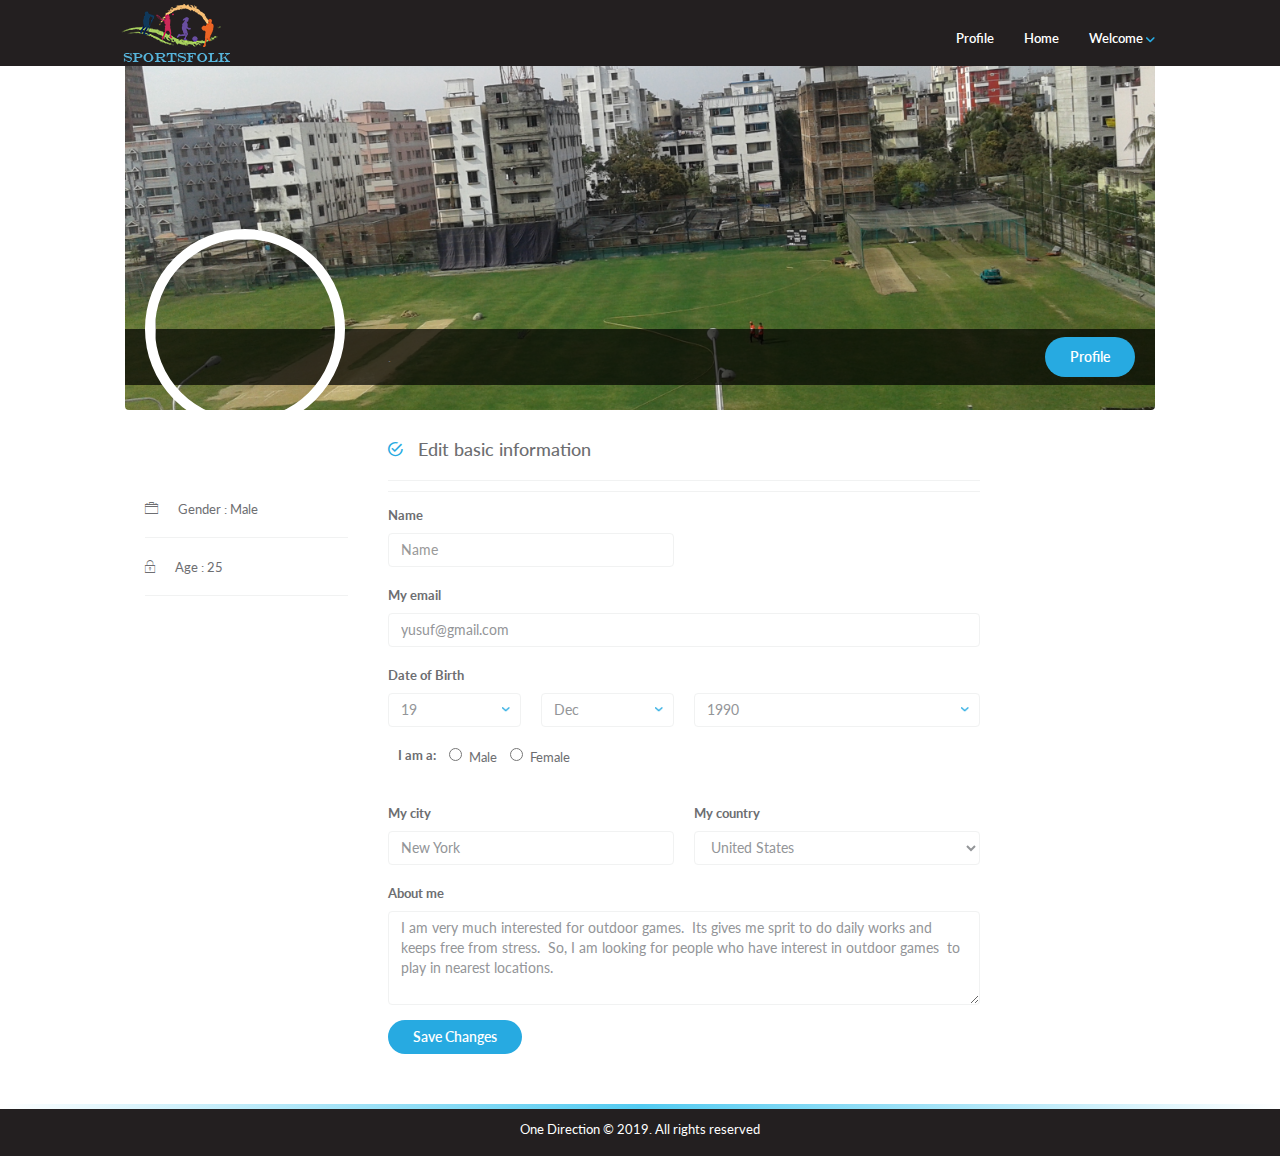
==== edit-profile-info.html @ 887b4487 "First commit" ====
<!DOCTYPE html>
<html lang="en">
	<head>
		<meta http-equiv="content-type" content="text/html; charset=utf-8" />
		<meta name="viewport" content="width=device-width, initial-scale=1">
		<meta name="description" content="This is social network html5 template available in themeforest......" />
		<meta name="keywords" content="Social Network, Social Media, Make Friends, Newsfeed, Profile Page" />
		<meta name="robots" content="index, follow" />
		<title>Edit Profile | Edit Profile Page</title>

    <!-- Stylesheets
    ================================================= -->
		<link rel="stylesheet" href="css/bootstrap.min.css" />
		<link rel="stylesheet" href="css/style.css" />
		<link rel="stylesheet" href="css/ionicons.min.css" />
    <link rel="stylesheet" href="css/font-awesome.min.css" />

    <!--Google Font-->
    <link href="https://fonts.googleapis.com/css?family=Lato:300,400,400i,700,700i" rel="stylesheet">

    <!--Favicon-->
    <link rel="shortcut icon" type="image/png" href="images/fav.png"/>
	</head>
  <body>

    <!-- Header
    ================================================= -->
		<header id="header">
      <nav class="navbar navbar-default navbar-fixed-top menu">
        <div class="container">

          <!-- Brand and toggle get grouped for better mobile display -->
          <div class="navbar-header">
             <a class="navbar-brand" href="main.php"><img src="images/logo.png" alt="logo" /></a>
          </div>

          <!-- Collect the nav links, forms, and other content for toggling -->
          <div class="collapse navbar-collapse" id="bs-example-navbar-collapse-1">
            <ul class="nav navbar-nav navbar-right main-menu">

              <li class="dropdown">
                <a href="profile.html"/>Profile</span></a>
              </li>

            <li class="dropdown">
                 <a href="main.php"/>Home</span></a>
              </li>

              <li class="dropdown">
                <a href="#" class="dropdown-toggle pages" data-toggle="dropdown" role="button" aria-haspopup="true" aria-expanded="false">Welcome <span class="pf_name"></span><span><img src="images/down-arrow.png" alt="" /></span></a>
                <ul class="dropdown-menu page-list">
                  <li><a href="javascript:void(0)" id="logout">Log Out</a></li>

                </ul>
              </li>

            </ul>

          </div><!-- /.navbar-collapse -->
        </div><!-- /.container -->
      </nav>
    </header>
    <!--Header End-->

    <div class="container">

      <!-- Timeline
      ================================================= -->
      <div class="timeline">
        <div class="timeline-cover">

          <!--Timeline Menu for Large Screens-->
          <div class="timeline-nav-bar hidden-sm hidden-xs">
            <div class="row">
              <div class="col-md-3">
                <div class="profile-info">
                  <img src="images/profile_img/pfpic.jpg" alt="" class="img-responsive profile-photo pf_photo" />
                  <h3><span class="pf_name"></span></h3>

                </div>
              </div>
            <div class="col-md-9">
                <ul class="list-inline profile-menu">
                  <li>.</li>

                </ul>
                <ul class="follow-me list-inline">
                <li> <a href="profile.html"><button class="btn-primary">Profile</button></a></li>
                  <!-- <li><button class="btn-primary">Add Friend</button></li> -->
                </ul>
              </div>
            </div>
          </div><!--Timeline Menu for Large Screens End-->

          <!--Timeline Menu for Small Screens-->
          <div class="navbar-mobile hidden-lg hidden-md">
            <div class="profile-info">
              <img src="images/profile_img/pfpic.jpg" alt="" class="img-responsive profile-photo pf_photo" />
              <h4><span class="pf_name"></span></h4>

            </div>
            <div class="mobile-menu">

              <!-- <button class="btn-primary">Add Friend</button> -->
            </div>
          </div><!--Timeline Menu for Small Screens End-->

        </div>
        <div id="page-contents">
          <div class="row">
            <div class="col-md-3">

              <!--Edit Profile Menu-->
              <ul class="edit-menu">
              	<li><i class="icon ion-ios-briefcase-outline"></i><a href="edit-profile-work-edu.html">Gender : <span class="gender"> Male </span></a></li>
              	<li><i class="icon ion-ios-locked-outline"></i><a href="edit-profile-interests.html">Age : <span class="age">25 </span></a></li>
                </ul>
            </div>
            <div class="col-md-7">

              <!-- Basic Information
              ================================================= -->
              <div class="edit-profile-container">
                <div class="block-title">
                  <h4 class="grey"><i class="icon ion-android-checkmark-circle"></i>Edit basic information</h4>
                  <div class="line"></div>

                  <div class="line"></div>
                </div>
                <div class="edit-block">
                  <form name="basic-info" id="basic-info" class="form-inline">
                    <div class="row">
                      <div class="form-group col-xs-6">
                        <label for="firstname">Name</label>
                        <input id="firstname" class="form-control input-group-lg" type="text" name="firstname" title="Enter first name" placeholder="Name" value="" />
                      </div>
                      <!-- <div class="form-group col-xs-6">
                        <label for="lastname" class="">Last name</label>
                        <input id="lastname" class="form-control input-group-lg" type="text" name="lastname" title="Enter last name" placeholder="Last name" value="YUSUF" />
                      </div> -->
                    </div>
                    <div class="row">
                      <div class="form-group col-xs-12">
                        <label for="email">My email</label>
                        <input id="email" class="form-control input-group-lg" type="text" name="Email" title="Enter Email" placeholder="My Email" value="yusuf@gmail.com" />
                      </div>
                    </div>
                    <div class="row">
                      <p class="custom-label"><strong>Date of Birth</strong></p>
                      <div class="form-group col-sm-3 col-xs-6">
                        <label for="month" class="sr-only"></label>
                        <select class="form-control" id="day">
                          <option value="Day">Day</option>
                          <option>1</option>
                          <option>2</option>
                          <option>3</option>
                          <option>4</option>
                          <option>5</option>
                          <option>6</option>
                          <option>7</option>
                          <option>8</option>
                          <option>9</option>
                          <option>10</option>
                          <option>11</option>
                          <option>12</option>
                          <option>13</option>
                          <option>14</option>
                          <option>15</option>
                          <option>16</option>
                          <option>17</option>
                          <option>18</option>
                          <option selected>19</option>
                          <option>20</option>
                          <option>21</option>
                          <option>22</option>
                          <option>23</option>
                          <option>24</option>
                          <option>25</option>
                          <option>26</option>
                          <option>27</option>
                          <option>28</option>
                          <option>29</option>
                          <option>30</option>
                          <option>31</option>
                        </select>
                      </div>
                      <div class="form-group col-sm-3 col-xs-6">
                        <label for="month" class="sr-only"></label>
                        <select class="form-control" id="month">
                          <option value="month">Month</option>
                          <option>Jan</option>
                          <option>Feb</option>
                          <option>Mar</option>
                          <option>Apr</option>
                          <option>May</option>
                          <option>Jun</option>
                          <option>Jul</option>
                          <option>Aug</option>
                          <option>Sep</option>
                          <option>Oct</option>
                          <option>Nov</option>
                          <option selected>Dec</option>
                        </select>
                      </div>
                      <div class="form-group col-sm-6 col-xs-12">
                        <label for="year" class="sr-only"></label>
                        <select class="form-control" id="year">
                          <option value="year">Year</option>
                          <option selected>1990</option>
                          <option>2001</option>
                          <option>2002</option>
                          <option>2004</option>
                          <option>2005</option>
                          <option>2006</option>
                          <option>2007</option>
                          <option>2008</option>
                          <option>2009</option>
                          <option>2010</option>
                          <option>2011</option>
                          <option>2012</option>
                        </select>
                      </div>
                    </div>
                      <span class="custom-label"><strong>I am a: </strong></span>
                      <label class="radio-inline">
                        <input type="radio" class="gen_male" name="optradio" value="Male" >Male
                      </label>
                      <label class="radio-inline">
                        <input type="radio" class="gen_female" name="optradio" value="Female">Female
                      </label>
                    </div>
                    <div class="row">
                      <div class="form-group col-xs-6">
                        <label for="city"> My city</label>
                        <input id="city" class="form-control input-group-lg" type="text" name="city" title="Enter city" placeholder="Your city" value="New York"/>
                      </div>
                      <div class="form-group col-xs-6">
                        <label for="country">My country</label>
                        <select class="form-control" id="country">
                          <option value="country">Country</option>
                          <option value="AFG">Afghanistan</option>
                          <option value="ALA">Ƭand Islands</option>
                          <option value="ALB">Albania</option>
                          <option value="DZA">Algeria</option>
                          <option value="ASM">American Samoa</option>
                          <option value="AND">Andorra</option>
                          <option value="AGO">Angola</option>
                          <option value="AIA">Anguilla</option>
                          <option value="ATA">Antarctica</option>
                          <option value="ATG">Antigua and Barbuda</option>
                          <option value="ARG">Argentina</option>
                          <option value="ARM">Armenia</option>
                          <option value="ABW">Aruba</option>
                          <option value="AUS">Australia</option>
                          <option value="AUT">Austria</option>
                          <option value="AZE">Azerbaijan</option>
                          <option value="BHS">Bahamas</option>
                          <option value="BHR">Bahrain</option>
                          <option value="BGD">Bangladesh</option>
                          <option value="BRB">Barbados</option>
                          <option value="BLR">Belarus</option>
                          <option value="BEL">Belgium</option>
                          <option value="BLZ">Belize</option>
                          <option value="BEN">Benin</option>
                          <option value="BMU">Bermuda</option>
                          <option value="BTN">Bhutan</option>
                          <option value="BOL">Bolivia, Plurinational State of</option>
                          <option value="BES">Bonaire, Sint Eustatius and Saba</option>
                          <option value="BIH">Bosnia and Herzegovina</option>
                          <option value="BWA">Botswana</option>
                          <option value="BVT">Bouvet Island</option>
                          <option value="BRA">Brazil</option>
                          <option value="IOT">British Indian Ocean Territory</option>
                          <option value="BRN">Brunei Darussalam</option>
                          <option value="BGR">Bulgaria</option>
                          <option value="BFA">Burkina Faso</option>
                          <option value="BDI">Burundi</option>
                          <option value="KHM">Cambodia</option>
                          <option value="CMR">Cameroon</option>
                          <option value="CAN">Canada</option>
                          <option value="CPV">Cape Verde</option>
                          <option value="CYM">Cayman Islands</option>
                          <option value="CAF">Central African Republic</option>
                          <option value="TCD">Chad</option>
                          <option value="CHL">Chile</option>
                          <option value="CHN">China</option>
                          <option value="CXR">Christmas Island</option>
                          <option value="CCK">Cocos (Keeling) Islands</option>
                          <option value="COL">Colombia</option>
                          <option value="COM">Comoros</option>
                          <option value="COG">Congo</option>
                          <option value="COD">Congo, the Democratic Republic of the</option>
                          <option value="COK">Cook Islands</option>
                          <option value="CRI">Costa Rica</option>
                          <option value="CIV">C𴥠d'Ivoire</option>
                          <option value="HRV">Croatia</option>
                          <option value="CUB">Cuba</option>
                          <option value="CUW">Cura袯</option>
                          <option value="CYP">Cyprus</option>
                          <option value="CZE">Czech Republic</option>
                          <option value="DNK">Denmark</option>
                          <option value="DJI">Djibouti</option>
                          <option value="DMA">Dominica</option>
                          <option value="DOM">Dominican Republic</option>
                          <option value="ECU">Ecuador</option>
                          <option value="EGY">Egypt</option>
                          <option value="SLV">El Salvador</option>
                          <option value="GNQ">Equatorial Guinea</option>
                          <option value="ERI">Eritrea</option>
                          <option value="EST">Estonia</option>
                          <option value="ETH">Ethiopia</option>
                          <option value="FLK">Falkland Islands (Malvinas)</option>
                          <option value="FRO">Faroe Islands</option>
                          <option value="FJI">Fiji</option>
                          <option value="FIN">Finland</option>
                          <option value="FRA">France</option>
                          <option value="GUF">French Guiana</option>
                          <option value="PYF">French Polynesia</option>
                          <option value="ATF">French Southern Territories</option>
                          <option value="GAB">Gabon</option>
                          <option value="GMB">Gambia</option>
                          <option value="GEO">Georgia</option>
                          <option value="Germany">Germany</option>
                          <option value="GHA">Ghana</option>
                          <option value="GIB">Gibraltar</option>
                          <option value="GRC">Greece</option>
                          <option value="GRL">Greenland</option>
                          <option value="GRD">Grenada</option>
                          <option value="GLP">Guadeloupe</option>
                          <option value="GUM">Guam</option>
                          <option value="GTM">Guatemala</option>
                          <option value="GGY">Guernsey</option>
                          <option value="GIN">Guinea</option>
                          <option value="GNB">Guinea-Bissau</option>
                          <option value="GUY">Guyana</option>
                          <option value="HTI">Haiti</option>
                          <option value="HMD">Heard Island and McDonald Islands</option>
                          <option value="VAT">Holy See (Vatican City State)</option>
                          <option value="HND">Honduras</option>
                          <option value="HKG">Hong Kong</option>
                          <option value="HUN">Hungary</option>
                          <option value="ISL">Iceland</option>
                          <option value="IND">India</option>
                          <option value="IDN">Indonesia</option>
                          <option value="IRN">Iran, Islamic Republic of</option>
                          <option value="IRQ">Iraq</option>
                          <option value="IRL">Ireland</option>
                          <option value="IMN">Isle of Man</option>
                          <option value="ISR">Israel</option>
                          <option value="ITA">Italy</option>
                          <option value="JAM">Jamaica</option>
                          <option value="JPN">Japan</option>
                          <option value="JEY">Jersey</option>
                          <option value="JOR">Jordan</option>
                          <option value="KAZ">Kazakhstan</option>
                          <option value="KEN">Kenya</option>
                          <option value="KIR">Kiribati</option>
                          <option value="PRK">Korea, Democratic People's Republic of</option>
                          <option value="KOR">Korea, Republic of</option>
                          <option value="KWT">Kuwait</option>
                          <option value="KGZ">Kyrgyzstan</option>
                          <option value="LAO">Lao People's Democratic Republic</option>
                          <option value="LVA">Latvia</option>
                          <option value="LBN">Lebanon</option>
                          <option value="LSO">Lesotho</option>
                          <option value="LBR">Liberia</option>
                          <option value="LBY">Libya</option>
                          <option value="LIE">Liechtenstein</option>
                          <option value="LTU">Lithuania</option>
                          <option value="LUX">Luxembourg</option>
                          <option value="MAC">Macao</option>
                          <option value="MKD">Macedonia, the former Yugoslav Republic of</option>
                          <option value="MDG">Madagascar</option>
                          <option value="MWI">Malawi</option>
                          <option value="MYS">Malaysia</option>
                          <option value="MDV">Maldives</option>
                          <option value="MLI">Mali</option>
                          <option value="MLT">Malta</option>
                          <option value="MHL">Marshall Islands</option>
                          <option value="MTQ">Martinique</option>
                          <option value="MRT">Mauritania</option>
                          <option value="MUS">Mauritius</option>
                          <option value="MYT">Mayotte</option>
                          <option value="MEX">Mexico</option>
                          <option value="FSM">Micronesia, Federated States of</option>
                          <option value="MDA">Moldova, Republic of</option>
                          <option value="MCO">Monaco</option>
                          <option value="MNG">Mongolia</option>
                          <option value="MNE">Montenegro</option>
                          <option value="MSR">Montserrat</option>
                          <option value="MAR">Morocco</option>
                          <option value="MOZ">Mozambique</option>
                          <option value="MMR">Myanmar</option>
                          <option value="NAM">Namibia</option>
                          <option value="NRU">Nauru</option>
                          <option value="NPL">Nepal</option>
                          <option value="NLD">Netherlands</option>
                          <option value="NCL">New Caledonia</option>
                          <option value="NZL">New Zealand</option>
                          <option value="NIC">Nicaragua</option>
                          <option value="NER">Niger</option>
                          <option value="NGA">Nigeria</option>
                          <option value="NIU">Niue</option>
                          <option value="NFK">Norfolk Island</option>
                          <option value="MNP">Northern Mariana Islands</option>
                          <option value="NOR">Norway</option>
                          <option value="OMN">Oman</option>
                          <option value="PAK">Pakistan</option>
                          <option value="PLW">Palau</option>
                          <option value="PSE">Palestinian Territory, Occupied</option>
                          <option value="PAN">Panama</option>
                          <option value="PNG">Papua New Guinea</option>
                          <option value="PRY">Paraguay</option>
                          <option value="PER">Peru</option>
                          <option value="PHL">Philippines</option>
                          <option value="PCN">Pitcairn</option>
                          <option value="POL">Poland</option>
                          <option value="PRT">Portugal</option>
                          <option value="PRI">Puerto Rico</option>
                          <option value="QAT">Qatar</option>
                          <option value="REU">R궮ion</option>
                          <option value="ROU">Romania</option>
                          <option value="RUS">Russian Federation</option>
                          <option value="RWA">Rwanda</option>
                          <option value="BLM">Saint Barthꭥmy</option>
                          <option value="SHN">Saint Helena, Ascension and Tristan da Cunha</option>
                          <option value="KNA">Saint Kitts and Nevis</option>
                          <option value="LCA">Saint Lucia</option>
                          <option value="MAF">Saint Martin (French part)</option>
                          <option value="SPM">Saint Pierre and Miquelon</option>
                          <option value="VCT">Saint Vincent and the Grenadines</option>
                          <option value="WSM">Samoa</option>
                          <option value="SMR">San Marino</option>
                          <option value="STP">Sao Tome and Principe</option>
                          <option value="SAU">Saudi Arabia</option>
                          <option value="SEN">Senegal</option>
                          <option value="SRB">Serbia</option>
                          <option value="SYC">Seychelles</option>
                          <option value="SLE">Sierra Leone</option>
                          <option value="SGP">Singapore</option>
                          <option value="SXM">Sint Maarten (Dutch part)</option>
                          <option value="SVK">Slovakia</option>
                          <option value="SVN">Slovenia</option>
                          <option value="SLB">Solomon Islands</option>
                          <option value="SOM">Somalia</option>
                          <option value="ZAF">South Africa</option>
                          <option value="SGS">South Georgia and the South Sandwich Islands</option>
                          <option value="SSD">South Sudan</option>
                          <option value="ESP">Spain</option>
                          <option value="LKA">Sri Lanka</option>
                          <option value="SDN">Sudan</option>
                          <option value="SUR">Suriname</option>
                          <option value="SJM">Svalbard and Jan Mayen</option>
                          <option value="SWZ">Swaziland</option>
                          <option value="SWE">Sweden</option>
                          <option value="CHE">Switzerland</option>
                          <option value="SYR">Syrian Arab Republic</option>
                          <option value="TWN">Taiwan, Province of China</option>
                          <option value="TJK">Tajikistan</option>
                          <option value="TZA">Tanzania, United Republic of</option>
                          <option value="THA">Thailand</option>
                          <option value="TLS">Timor-Leste</option>
                          <option value="TGO">Togo</option>
                          <option value="TKL">Tokelau</option>
                          <option value="TON">Tonga</option>
                          <option value="TTO">Trinidad and Tobago</option>
                          <option value="TUN">Tunisia</option>
                          <option value="TUR">Turkey</option>
                          <option value="TKM">Turkmenistan</option>
                          <option value="TCA">Turks and Caicos Islands</option>
                          <option value="TUV">Tuvalu</option>
                          <option value="UGA">Uganda</option>
                          <option value="UKR">Ukraine</option>
                          <option value="ARE">United Arab Emirates</option>
                          <option value="GBR">United Kingdom</option>
                          <option value="USA" selected>United States</option>
                          <option value="UMI">United States Minor Outlying Islands</option>
                          <option value="URY">Uruguay</option>
                          <option value="UZB">Uzbekistan</option>
                          <option value="VUT">Vanuatu</option>
                          <option value="VEN">Venezuela, Bolivarian Republic of</option>
                          <option value="VNM">Viet Nam</option>
                          <option value="VGB">Virgin Islands, British</option>
                          <option value="VIR">Virgin Islands, U.S.</option>
                          <option value="WLF">Wallis and Futuna</option>
                          <option value="ESH">Western Sahara</option>
                          <option value="YEM">Yemen</option>
                          <option value="ZMB">Zambia</option>
                          <option value="ZWE">Zimbabwe</option>
                        </select>
                      </div>
                    </div>
                    <div class="row">
                      <div class="form-group col-xs-12">
                        <label for="my-info">About me</label>
                        <textarea id="my-info" name="information" class="form-control" placeholder="Some texts about me" rows="4" cols="400">I am very much interested for outdoor games.  Its gives me sprit to do daily works and keeps free from stress.  So, I am looking for people who have interest in outdoor games  to play in nearest locations. </textarea>
                      </div>
                    </div>
                    <button class="btn btn-primary save_change">Save Changes</button>
                  </form>
                </div>
              </div>
            </div>
           </div>
          </div>
        </div>
      </div>
    </div>


    <!-- Footer
    ================================================= -->
   <footer id="footer">
   <div class="container">
      </div>
      <div class="copyright">
        <p>One Direction © 2019. All rights reserved</p>
      </div>
		</footer>

    <!--preloader-->
    <div id="spinner-wrapper">
      <div class="spinner"></div>
    </div>

    <!-- Scripts
    ================================================= -->
    <!-- <script src="js/jquery-3.1.1.min.js"></script>
    <script src="js/bootstrap.min.js"></script>
    <script src="js/jquery.sticky-kit.min.js"></script>
    <script src="js/jquery.scrollbar.min.js"></script>
    <script src="js/script.js"></script> -->

		<script src="js/jquery-3.1.1.min.js"></script>
    <script src="js/bootstrap.min.js"></script>
    <script src="js/jquery.sticky-kit.min.js"></script>
    <script src="js/jquery.scrollbar.min.js"></script>
    <script src="js/script.js"></script>
		<script src="https://solid.github.io/solid-auth-client/dist/solid-auth-client.bundle.js"></script>
	  <script src="js/rdflib.min.js"></script>

		<script>

		const FOAF = $rdf.Namespace('http://xmlns.com/foaf/0.1/');
		const VCARD = $rdf.Namespace('http://www.w3.org/2006/vcard/ns#');

		const store = $rdf.graph();
	  const fetcher = new $rdf.Fetcher(store);
	  const updater = new $rdf.UpdateManager(store);

		async function greetUser() {

		  const session = await solid.auth.currentSession();
		  // if (!session)
		  //   alert('Hello stranger!');
		  // else
		  //   alert(`Hello ${session.webId}!`);

			const person = session.webId;
			//alert(person)

			const me = $rdf.sym(person);
		  const doc = me.doc();

			await fetcher.load(person);

			//const fullName = store.any($rdf.sym(person), FOAF('name'));
			//alert(fullName)
			//$('.full_name').text(fullName);

		  const name = store.any($rdf.sym(person), VCARD('fn'));
			//alert(name);
			$(".pf_name").text(name);
			$("#firstname").val(name);

			const age = store.any($rdf.sym(person), VCARD('age'));
			//alert(age);
			$(".age").text(age);

			const hasAddress = store.any($rdf.sym(person), VCARD('hasAddress'));
			const locality = store.any($rdf.sym(hasAddress), VCARD('locality'));
			//alert(locality);
			const gen = $(".gender").text(locality);
			//alert(locality);

			if(locality == 'Male'){
				$(".gen_male").prop("checked", true);
				//alert(locality);
			}else{
				$(".gen_female").prop("checked", true);
			}

			var hasPhoto = store.any($rdf.sym(person), VCARD('hasPhoto'));
			photo = String(hasPhoto);
			//alert(photo);
			photo = photo.replace('<','').replace('>','');

			$(".pf_photo").attr('src',photo);

			//const hasAddress = store.any($rdf.sym(person), VCARD('hasAddress'));
			const street  = store.any($rdf.sym(hasAddress), VCARD('street-address'));
			const region = store.any($rdf.sym(hasAddress), VCARD('region'));
			const country = store.any($rdf.sym(hasAddress), VCARD('country-name'));

			//alert(country);

			$("#city").val(region);
			//$("select#country").val(country);

			$("#country option[value="+country+"]").attr('selected','selected');

			const location = street + " " +  region + " " +  country;


		}

		greetUser();


		 $('#firstname').blur(async function(){

			 const session = await solid.auth.currentSession();

	  	 // if (!session)
	  	 //   alert('Hello stranger!');
	  	 // else
	  	 //   alert('Hello ${session.webId}!');

	  	 const person = session.webId;
	  	 //alert(person)

	  	 const me = $rdf.sym(person);
	  	 const doc = me.doc();

			 const name_ol = store.any($rdf.sym(person), VCARD('fn'));
  		 //alert(name_ol);
			 //
			 const name_up = $("#firstname").val();
			 //alert(name_up);
			 //alert(doc);


			 let ins = $rdf.st(me, VCARD('fn'), name_up, doc)
			 let del = store.statementsMatching(me, VCARD('fn'), name_ol , doc) // null is wildcard
			 updater.update(del, ins, (uri, ok, message) => {
			   if (ok) console.log('Name changed to '+ name_up)
				 else alert(message);
			 })

			 // let ins_age = $rdf.st(me, FOAF('gender'), 'Male', doc)
			 // let del_age = []
			 // //let del_age = store.statementsMatching(me, FOAF('hobby'),'', doc)
			 // updater.update(del_age, ins_age, (uri, ok, message) => {
			 //   if (ok) console.log('Created in FOAF '+ ins_age)
				//  else alert(message);
			 // })

		 });

		 $('#logout').click(async function() {

 			await solid.auth.logout();
 			window.location.href = 'index.php';
 		});

		 // Update Data
		 // name = 'Md Abu';
		 //
		 // let ins = $rdf.st(me, VCARD('fn'), name, doc)
		 // let del = store.statementsMatching(me, VCARD('fn'), 'Yusuf', doc) // null is wildcard
		 // updater.update(del, ins, (uri, ok, message) => {
		 //   if (ok) console.log('Name changed to '+ name)
		 //   else alert(message)
		 // })

		</script>
  </body>
</html>
---- css/style.css ----
/*==================================================
  Template Name: Friend Finder
  Description: A Social Network Template
  Author: thunder-team
  Version: 2.1
==================================================*/

/*==================================================
  [Table of Contents]
  --------------------------------------------------
  - body
    - Typography
    - Common classes
    - Header
    - Homepage
      - Top Banner
      - Signup Form
      - Features
      - App Download
      - Image Divider
      - Site Facts
      - Live Feed
    - Landing Page | Register
    - Newsfeed 
      - Left Sidebar
      - Right Sidebar
      - Create Post Box
      - Post Contents
      - Nearby People
      - Friend List
      - Chat Room
      - Media: image and video 
    - Timeline
      - Timeline Sidebar
      - Post Date
      - About Profile
      - Profile Album
    - Edit Profile
    - Contact Us
    - Footer
    - Media Queries
    - Slide Animations
    - Scroll Down Arrow
    - Preloader
==================================================*/

html, body {
  height: 100%;
  width: 100%;
}

body{
	font-family: 'Lato', sans-serif;
  line-height: 26px;
	color: #6d6e71;
	font-size: 13px;
}


/*==================================================
  Typography
  ==================================================*/

@font-face {
    font-family:"Agency FB";
    src: url("../fonts/agency-fb.eot") /* EOT file for IE */
}
@font-face {
    font-family:"Agency FB";
    src: url("../fonts/agency-fb.ttf") /* TTF file for CSS3 browsers */
}

h1, h2, h3, h4, h5, h6{color: #27aae1;}

h1.grey, h2.grey, h3.grey, h4.grey, h5.grey, h6.grey{
  color: #6d6e71;
  margin: 0 auto 20px;
}

.text-white{color: #fff;}

.text-white:hover{color: #fff;}

.text-green{color: #8dc63f;}

.text-green:hover{color: #39b54a;}

.text-red{color: #ef4136;}

.text-red:hover{color: #d6100b;}

.profile-link{font-weight: 600;}

.text-muted{color: #939598;}

a{color: #27aae1;}

a:hover{color: #149AC9;}

a, a:active, a:focus {outline: none;}

section h1.section-title{
	font-family: 'Agency FB', sans-serif;
	font-size: 215px;
	color: #E6E7E8;
	margin-bottom: -55px;
}

section h2.sub-title{
	font-family: 'Agency FB', sans-serif;
	color: #E6E7E8;
	font-size: 50px;
	margin: 40px 0;
}


.following{
  color: #8dc63f;
  font-size: 12px;
  margin-left: 20px;
}


/*==================================================
  Common
  ==================================================*/

.container{
  max-width: 1050px;
}

section .wrapper{
	padding-top: 100px;
	padding-bottom: 100px;
}

#page-contents{
  padding: 30px 0 50px;
}

.btn-primary{
	background: #27aae1;
	padding: 7px 25px;
	border: none;
	font-size: 14px;
	border-radius: 4px;
	color: #fff;
	position: relative;
  font-weight: 600;
  outline: none;
  border-radius: 30px;
}

.btn-primary:hover{
  background: #149AC9;
  transition: all 1s;
}

.btn-secondary{
	background: linear-gradient(to bottom, rgba(109,110,113,1), rgba(0,0,0,1));
	padding: 0 40px;
	border: none;
	min-height: 36px;
	font-size: 18px;
	border-radius: 6px;
	color: #fff;
	position: relative;
  outline: none;
}

.btn-secondary:hover{
	background: #000;
  transition: all 1s;
}

section img{
	margin: auto;
}

img.profile-photo{
  height: 58px;
  width: 58px;
  border-radius: 50%;
}

img.profile-photo-lg{
  height: 80px;
  width: 80px;
  border-radius: 50%;
}

img.profile-photo-md{
	height: 50px;
	width: 50px;
	border-radius: 50%;
}

img.profile-photo-sm{
	height: 40px;
	width: 40px;
	border-radius: 50%;
}

img.profile-photo-xs{
  height: 30px;
  width: 30px;
  border-radius: 50%;
}

.img-wrapper{
  position: relative;
}

.img-wrapper::after{
  content: "";
  cursor: pointer;
  left: 0;
  position: absolute;
  right: 0;
  top: 0;
  bottom: 0;
  transition: all 1s ease 0s;
}

.img-wrapper:hover:after{
  background-color: rgba(0,0,0, 0.4);
}

ul{
  padding-left: 15px;
}

ul li{
  list-style-image: url("../images/bullet.png");
}

.line{
  background: #f1f2f2;
  height: 1px;
  width: 100%;
  margin-bottom: 10px;
}

.line-divider{
  background: none;
  height: 1px;
  border-top: 1px solid #e6e6e6;
  width: 100%;
  margin: auto;
  margin-bottom: 10px;
}

.map{
  width: 100%;
  height: auto;
  border: none;
}

.static{
  position: static;
}

textarea{
	-webkit-box-sizing: border-box;
	-moz-box-sizing: border-box;
	box-sizing: border-box;
	width: 100%;
}

.custom-label{
  padding-left: 10px;
  padding-right: 10px;
  margin-bottom: 5px;
}

.form-control{
  background: #fff;
  border: 1px solid #f1f2f2;
  box-shadow: none;
  border-radius: 4px;
  color: #939598;
  width: 100% !important;
}


/*==================================================
  Header
  ==================================================*/

#header{
  min-height: 50px;
}

.menu{
  background: #231F20;
  border: none;
  border-radius: 0;
  margin-bottom: 0;
}

.menu form{
  margin: 12px 0;
}

.menu form .form-group{
  position:relative;
}

.menu form .form-group i.icon{
  position: absolute;
  left: 15px;
  top: 3px;
  color: #fff;
}

.menu form .form-group input.form-control{
  background: rgba(255,255,255, 0.2);
  border: 0;
  box-shadow: none;
  min-width: 235px;
  color: #fff;
  height: 26px;
  border-radius: 13px;
  font-size: 13px;
  padding-left: 30px;
}

.menu ul.main-menu li a{
  line-height: 26px;
}

.menu ul.main-menu li.dropdown a{
  color: #fff;
  font-size: 13px;
  font-weight: 600;
}

.menu ul.main-menu li.dropdown a:hover, .menu ul.main-menu li.dropdown a:active, .menu ul.main-menu li.dropdown a:focus{
  color: #27aae1;
  background: none;
}

.menu ul.main-menu li.open a, .menu ul.main-menu li.open a:active, .menu ul.main-menu li.open a:focus{
  background: transparent;
  color: #27aae1;
}

.menu ul.main-menu li ul.dropdown-menu{
  background: #231F20;
  box-shadow: none;
  border: 0;
  padding: 0;
}

.menu ul.main-menu li ul.dropdown-menu li{
  list-style: none;
  padding: 5px 0;
  border-bottom: 1px solid rgba(255,255,255, 0.1)
}

.menu ul.main-menu li ul.dropdown-menu li a, .menu ul.main-menu li.open ul.dropdown-menu li a{
  color: #fff;
  font-size: 13px;
  line-height: 16px;
}

.menu ul.main-menu li ul.dropdown-menu li a:hover, .menu ul.main-menu li.open ul.dropdown-menu li a:hover{
  color: #e6e6e6;
}

.navbar-default .navbar-collapse, .navbar-default .navbar-form{
  border: 0;
}

/*For Homepage Header | Display on Scroll*/

#header.lazy-load{
  visibility: hidden;
  position: fixed;
  left: 0;
  right: 0;
  transition: .5s ease-in-out;
  transform: translateY(-50px);
  z-index: 99999;
}
#header.lazy-load.visible{
  visibility: visible;
  transform: translateY(0);
}


/*Transparent Background Header for Landing Page-2*/

#header-inverse nav.menu{
  background: transparent;
 
  z-index: 1030;
}

#header-inverse .menu ul.main-menu li ul.dropdown-menu{
  border-radius: 4px;
  position: absolute;
}

#header-inverse .menu ul.main-menu li ul.dropdown-menu::before{
  content: "";
	display: block;  
	position: absolute;
	right: 20px;
	bottom: 100%;
	width: 0;
	height: 0;
	border-bottom: 10px solid #231F20;
	border-top: 10px solid transparent;
	border-left: 10px solid transparent;
	border-right: 10px solid transparent;
}


/*==================================================
  Homepage Top Banner
  ==================================================*/

#banner{
	background: url("http://placehold.it/1920x900") fixed no-repeat;
  background-position: center;
	background-size: cover;
	width: 100%;
	min-height: 550px;
	position: relative;
	top: 0;
}

/*==================================================
  Homepage Signup Form
  ==================================================*/

.sign-up-form{
  background: linear-gradient(to bottom, rgba(43,57,144,.8), rgba(39,170,225,1) 65%);
  position: absolute;
  width: 340px;
  min-height: 600px;
  top: 0;
  padding: 40px 30px;
  text-align: center;
  color: #fff;
  z-index: 1000;
}

.sign-up-form:after{
  content: "";
  border-color: #27aae1 transparent transparent;
  border-style: solid;
  border-width: 40px 170px 0;
  bottom: -40px;
  height: 0;
  left: 0;
  position: absolute;
  width: 0;
}

.sign-up-form h2{
  font-family:'Agency FB', sans-serif;
  margin: 100px 0 20px;
}

.sign-up-form .line-divider{
  background: none;
  height: 1px;
  border-top: 1px solid rgba(255, 255, 255, .20);
  width: 180px;
  margin: auto;
  margin-bottom: 10px;
}

.sign-up-form .form-wrapper{
  padding: 20px 20px 0;
  border: 1px solid rgba(255, 255, 255, .2);
  border-top: none;
  margin-bottom: 30px;
}

.sign-up-form .form-wrapper .signup-text{
  font-size: 15px;
}

.sign-up-form .form-wrapper .form-group{
  margin-bottom: 10px;
  width: 100%;
}

.sign-up-form .form-wrapper .form-group .form-control{
  border: none;
  box-shadow: none;
  border-radius: 17px;
  padding-left: 20px;
}

.sign-up-form .form-wrapper button{
  position: relative;
  top: 20px;
  border-radius: 17px;
}

.sign-up-form a{
  color: #fff;
}

.sign-up-form img.form-shadow{
  position: absolute;
  left: 0;
  right: 0;
  margin: auto;
  top: 100%;
}


/*==================================================
  Features Section
  ==================================================*/

#features{
	background: #EFEFEF;
	background: radial-gradient(#fff 50%, #EFEFEF 90%);
	background: -moz-radial-gradient(#fff 50%, #EFEFEF 90%);
	background: -webkit-radial-gradient(#fff 50%, #EFEFEF 90%);
	background: -o-radial-gradient(#fff 50%, #EFEFEF 90%);
	text-align: center;
}

#features .feature-item .feature-icon{
  background: linear-gradient(to bottom, rgba(43,57,144,.8), rgba(39,170,225,.8) 65%), url("../images/blur.png") no-repeat;
  background-size: cover;
  background-position: center;
  width: 110px;
  height: 110px;
  border-radius: 55px;
  margin: auto;
  border: 6px solid #fff;
  box-shadow: 0 12px 12px rgba(39, 170, 225, 0.3);
  cursor: pointer;
  font-size: 35px;
  color: #fff;
  line-height: 100px;
}

#features .feature-item .feature-icon:hover{
  background: #27aae1;
  transition: all 1s;
}

#features .feature-item h3{
  font-family: 'Agency FB', sans-serif;
  color: #939598;
}

#incremental-counter .num {
  background: #f8f8f8 none repeat scroll 0 0;
  border: 1px solid #fff;
  border-radius: 4px;
  color: #27aae1;
  display: inline-block;
  height: 64px;
  line-height: 62px;
  margin: 0 4px 20px;
  position: relative;
  left: -1px;
  text-align: center;
  width: 50px;
  font-size: 45px;
  font-size: 3.72625em;
  font-weight: normal;
  font-family: 'Agency FB', sans-serif;
}
#incremental-counter .num::before {
  background: #00aae6;
  content: "";
  display: block;
  height: 1px;
  left: -1px;
  margin: -0.5px 0 0;
  position: absolute;
  right: -1px;
  top: 50%;
  width: auto;
}

#features img.face-map{
  margin: 0 auto -250px;
}


/*==================================================
  App Download Section
  ==================================================*/

#app-download{
  background: #fff;
  text-align: center;
}

#app-download ul.app-btn{
  padding: 0;
  margin: 0;
}

#app-download ul.app-btn li{
  list-style: none;
  padding-left: 10px;
  padding-right: 10px;
}

#app-download ul.app-btn li button{
  padding: 8px 15px;
}

#app-download ul.app-btn li button::after{
  content: "";
  background: linear-gradient(to bottom, rgba(0,0,0,.1), transparent 70%);
  height: 36px;
  width: auto;
  position: absolute;
  left: 0;
  right: 0;
  top: 100%;
  border-radius: 6px;
}


/*==================================================
  Homepage Image Divider
  ==================================================*/

.img-divider{
  background: url("http://placehold.it/1920x460") no-repeat;
  background-size: cover;
  text-align: center;
  min-height: 460px;
  background-position: center;
}


/*==================================================
  Site Facts Section
  ==================================================*/

#site-facts{
	background: radial-gradient(rgba(0, 0, 0, 0.7) 40%, rgba(0, 0, 0, 1) 100%), url("images/bg.jpg") fixed no-repeat;
	background-size: cover;
	height: 500px !important;
	text-align: center;
	color: #fff;
}

#site-facts .circle{
  background: #27aae1;
  width: 660px;
  height: 660px;
  border-radius: 50%;
  margin: auto;
  position: relative;
  top: -180px;
  padding: 75px;
  overflow: hidden;
}

#site-facts .circle ul.facts-list{
  padding: 0;
  margin: 0;
}

#site-facts .circle ul.facts-list li{
  list-style: none;
}

#site-facts .circle ul.facts-list li:nth-child(1){
  margin: 5px auto 50px;
}

#site-facts .circle ul.facts-list li:nth-child(1)::before{
  content: "";
  border-left: 1px solid rgba(255,255,255, 0.2);
  height: 75px;
  position: absolute;
  top: 0;
}

#site-facts .circle ul.facts-list li:nth-child(1)::after{
  content: "";
  border-left: 1px solid rgba(255,255,255, 0.2);
  height: 34px;
  position: absolute;
}

#site-facts .circle ul.facts-list li:nth-child(2)::after{
  content: "";
  border-left: 1px solid rgba(255,255,255, 0.2);
  height: 34px;
  position: absolute;
}

#site-facts .circle ul.facts-list li:nth-child(3){
  margin: 50px auto 10px;
}

#site-facts .circle ul.facts-list li:nth-child(3)::after{
  content: "";
  border-left: 1px solid rgba(255,255,255, 0.2);
  height: 75px;
  position: absolute;
  bottom: 0;
}

#site-facts .circle .fact-icon{
  background: rgba(255,255,255, .1);
  height: 60px;
  width: 60px;
  border-radius: 50%;
  margin: auto;
}

#site-facts .circle .fact-icon{
  font-size: 50px;
}


/*==================================================
  Live Feed Section Homepage
  ==================================================*/

#live-feed{
  background: #fff;
	text-align: center;
}

#live-feed ul.online-users li {
  margin: 0;
}


/*==================================================
  Landing Page: V2 | Register/Login
  ==================================================*/  

#lp-register{
  background: linear-gradient(to right, rgba(0,0,0, 0.7) , rgba(0,0,0, 0.7)), url("../images/bg.jpg") fixed no-repeat;
  background-size: cover;
  background-position: center;
  position: absolute;
  top: 0;
  width: 100%;
  height:100%;
}

#lp-register .wrapper{
  padding-top: 120px;
  padding-bottom: 140px;
}

.intro-texts{
  color: #fff;
  font-size: 14px;
 
}

.intro-texts h1{
  margin-bottom: 30px;
  font-weight: 700;
}

.intro-texts button{
  margin-top: 20px;
  border-radius: 30px;
  padding: 8px 20px;
  width: 150px;
}

.intro-texts button::before{
  content: none;
}


/*Registration Form Container*/

.reg-form-container{
  background: #fff;
  box-shadow: 0 0 35px rgba(0,0,0, .4);
  padding: 40px 40px 40px 60px;
  border-radius: 6px;
  position: relative;
  min-height: 300px;
  z-index: 10;
}

.reg-form-container::before{
  content: "";
  background: rgba(255,255,255, .1);
  width: 95%;
  height: 70%;
  border-radius: 6px;
  position: absolute;
  right: -15px;
  top: 50%;
  transform: translateY(-50%);
  z-index: -2;
}

.reg-form-container::after{
  content: "";
  background: rgba(255,255,255, .1);
  width: 90%;
  height: 65%;
  border-radius: 6px;
  position: absolute;
  right: -30px;
  top: 50%;
  transform: translateY(-50%);
  z-index: -1;
}

.reg-form-container .reg-options::before{
  content: "";
  background: linear-gradient(to right, rgba(255,255,255, 0.2) , rgba(255,255,255, 0.05));
  height: 70%;
  width: 50px;
  position: absolute;
  left: 0;
  top: 50%;
  transform: translateX(-100%) translateY(-50%);
  border-radius: 6px 0 0 6px;
  z-index: -1;
}


/*Registration Login/Register Tabs*/

.reg-form-container .reg-options .nav-tabs{
  position: absolute;
  left: 0;
  top: 50%;
  transform: translateY(-50%) translateX(-60%) rotate(270deg);
  border: none;
}

.reg-form-container .nav-tabs > li{
  
  margin-right: -10px;
  position: relative;
}

.reg-form-container .nav-tabs > li::after{
  content: "";
  background: rgba(255,255,255, 0.1);
  height: 25px;
  width: 1px;
  position: absolute;
  right: -10px;
  top: 5px;
}

.reg-form-container .nav-tabs > li:last-child::after{
  content: none;
}

.reg-form-container .nav-tabs > li > a{
  background: transparent;
  color: #939598;
  padding: 5px 30px;
  min-width: 120px;
  border-radius: 30px;
  font-size: 14px;
  font-weight: 700;
  text-align: center;
  border: none;
}

.reg-form-container .nav-tabs > li.active > a, 
.reg-form-container .nav-tabs > li.active > a:focus, 
.reg-form-container .nav-tabs > li.active > a:hover{
  background: transparent;
  color: #fff;
  font-weight: 700;
  border: none;
}

/*Registration Form*/

#registration_form .form-group,
#Login_form .form-group{
  margin-bottom: 10px;
}


  
#registration_form .form-control,
#Login_form .form-control{
  background: #fff;
  color: #939598;
  border-radius: 30px;
  box-shadow: none;
  width: 100%;
  border: 1px solid #f1f2f2;
  padding-left: 15px;
}

#registration_form select.form-control{
  background: rgba(0, 0, 0, 0) url("../images/down-arrow.png") no-repeat scroll calc(100% - 10px) center / 8px auto;
  -webkit-appearance: none;
  -moz-appearance: none;
  appearance: none;
  color: #939598;
}

#registration_form p.birth{
  margin-left: 10px;
}

/*Social Links Bottom*/
 
#lp-register ul.social-icons{
  text-align: center;
  margin-top: 40px;
  z-index: 11;
}
  
#lp-register ul.social-icons li{
  border: none;
}  
  
#lp-register ul.social-icons li a{
  color: #fff;
}

#lp-register ul.social-icons li a:hover{
  color: #27aae1;
  transition: all .5s;
}


/*feed-block and ul.online-users css available below*/

/*==================================================
  Newsfeed Left Sidebar
  ==================================================*/

/*Profile Card CSS*/

.profile-card{
  background: linear-gradient(to bottom, rgba(39,170,225,.8), rgba(28,117,188,.8));
  background-size: cover;
  width: 100%;
  min-height: 10px;
  border-radius: 4px;
  padding: 10px 20px;
  color: #fff;
  margin-bottom: 40px;
}

.profile-card img.profile-photo{
  border: 7px solid #fff;
  float: left;
  margin-right: 20px;
  position: relative;
  top: -30px;
  height: 70px;
  width: 70px;
  border-radius: 50%;
}

/*Newsfeed Links CSS*/

ul.nav-news-feed{
  padding-left: 20px;
  padding-right: 20px;
  margin: 0 0 40px 0;
}

ul.nav-news-feed li{
  list-style: none;
  display: block;
  padding: 15px 0;
}

ul.nav-news-feed li div{
  position: relative;
  margin-left: 30px;
  }

ul.nav-news-feed li div::after{
  content: "";
  width: 100%;
  height: 1px;
  border-top: 1px solid #f1f2f2;
  position: absolute;
  bottom: -15px;
  left: 0;
}

ul.nav-news-feed li a{color: #6d6e71;}

ul.nav-news-feed li i{
  font-size: 18px;
  margin-right: 15px;
  float: left;
}

ul.nav-news-feed i.ion-ios-paper{color: #8dc63f;}

ul.nav-news-feed i.ion-ios-people{color: #662d91;}

ul.nav-news-feed i.ion-ios-people-outline{color: #ee2a7b;}

ul.nav-news-feed i.ion-chatboxes{color: #f7941e;}

ul.nav-news-feed i.ion-images{color: #1c75bc;}

ul.nav-news-feed i.ion-ios-videocam{color: #9e1f63;}

/*Chat Block CSS*/

#chat-block{
  margin: 0 0 40px 0;
  text-align: center;
}

#chat-block .title{
  background: #8dc63f;
  padding: 2px 20px;
  width: 70%;
  height: 30px;
  border-radius: 15px;
  position: relative;
  margin: 0 auto 20px;
  color: #fff;
  font-size: 14px;
  font-weight: 600;
}

ul.online-users{
  padding-left: 20px;
  padding-right: 20px;
  text-align: center;
  margin: 0;
}

ul.online-users li{
  list-style: none;
  position: relative;
  margin: 3px auto !important;
  padding-left: 3px;
  padding-right: 3px;
}

ul.online-users li span.online-dot{
  background: linear-gradient(to bottom, rgba(141,198,63, 1), rgba(0,148,68, 1));
  border: none;
  height: 12px;
  width: 12px;
  border-radius: 50%;
  position: absolute;
  bottom: -6px;
  border: 2px solid #fff;
  left: 0;
  right: 0;
  margin: auto;
}


/*==================================================
  Newsfeed Right Sidebar
  ==================================================*/

.suggestions.affix{
  position:fixed !important;
}

.follow-user{
  margin-bottom: 20px;
}

.follow-user div{
  margin-left: 50px;
  position: relative;
}

.follow-user div::after{
  content: "";
  background: none;
  border-top: 1px solid #f1f2f2;
  position: absolute;
  width: 100%;
  left: 0;
  bottom: -10px;
}


/*==================================================
  Create Post Box CSS
  ==================================================*/

.create-post{
  width: 100%;
 

  border-bottom: 1px solid #f1f2f2;
}

.create-post .form-group{
  margin-bottom: 0;
 
}

.create-post .form-group .form-control{
  border: 1px solid #ccc;
  box-shadow: inset 0 1px 1px rgba(0,0,0,.075);
}

.create-post .form-group img.profile-photo-md{
  margin-right: 10px;
}

.create-post .tools{
  padding: 15px 0 10px;
}

.create-post .tools ul.publishing-tools{
  display: inline-block;
  text-align:left;
  margin: 0;
  padding:5px 0;
}

.create-post .tools ul.publishing-tools li a{
  color: #6d6e71;
  font-size: 18px;
}

.create-post .tools ul.publishing-tools li a:hover{
  color: #27aae1;
}


/*==================================================
  Post Contents CSS
  ==================================================*/

.post-content{
  background: #f8f8f8;
  border-radius: 4px;
  width: 100%;
  border: 1px solid #f1f2f2;
  margin-bottom: 20px;
  overflow: hidden;
  position: relative;
}

.post-content img.post-image, video.post-video, .google-maps{
  width: 100%;
  height: auto;
}

.post-content .google-maps .map{
  height: 300px;
}

.post-content .post-container{
  padding: 20px;
}

.post-content .post-container .post-detail{
  margin-left: 65px;
  position: relative;
}

.post-content .post-container .post-detail .post-text{
  line-height: 24px;
  margin: 0;
}

.post-content .post-container .post-detail .reaction{
  position: absolute;
  right: 0;
  top: 0;
}

.post-content .post-container .post-detail .post-comment{
  display: inline-flex;
  margin: 10px auto;
  width: 100%;
}

.post-content .post-container .post-detail .post-comment img.profile-photo-sm{
  margin-right: 10px;
}

.post-content .post-container .post-detail .post-comment .form-control{
  height: 30px;
  border: 1px solid #ccc;
  box-shadow: inset 0 1px 1px rgba(0,0,0,.075);
  margin: 7px 0;
  min-width: 0;
}


/*==================================================
  Nearby People CSS
  ==================================================*/

.people-nearby .google-maps{
  background: #f8f8f8;
  border-radius: 4px;
  border: 1px solid #f1f2f2;
  padding: 20px;
  margin-bottom: 20px;
}

.people-nearby .google-maps .map{
  height: 300px;
  width: 100%;
  border: none;
}

.people-nearby .nearby-user{
  padding: 20px 0;
  border-top: 1px solid #f1f2f2;
  border-bottom: 1px solid #f1f2f2;
  margin-bottom: 20px;
}


/*==================================================
  Friend List CSS = Newsfeed and Timeline
  ==================================================*/

.friend-list .friend-card{
  border-radius: 4px;
  border-bottom: 1px solid #f1f2f2;
  overflow: hidden;
  margin-bottom: 20px;
}

.friend-list .friend-card .card-info{
  padding: 0 20px 10px;
}

.friend-list .friend-card .card-info img.profile-photo-lg{
  
  border: 7px solid #fff;
}


/*==================================================
  Chat Room CSS
  ==================================================*/

/*Chat Contact List*/

.chat-room ul.contact-list li{
  width: 100%;
  margin-bottom: 0;
}

.chat-room ul.contact-list li a{
  border: none;
  padding: 10px 0;
  border-bottom: 1px solid #f1f2f2 !important;
}

.chat-room ul.contact-list li a:hover, .chat-room ul.contact-list li a:active, .chat-room ul.contact-list li a:focus{
  border: none;
  border-bottom: 1px solid #8dc63f !important;
  border-radius: 0;
  cursor: pointer;
  background: none;
}

.chat-room ul.contact-list li a .contact{
  margin-left: 10px;
  margin-right: 10px;
}

.chat-room ul.contact-list li a .contact .msg-preview{
  margin-left: 50px;
}

.chat-room ul.contact-list li a .contact .msg-preview small{
  position: absolute;
  top: 20px;
  right: 10px;
}

.chat-room ul.contact-list li a .contact .msg-preview .chat-alert{
  background: red;
  text-align: center;
  border-radius: 4px;
  padding: 1px 6px;
  position: absolute;
  right: 10px;
  bottom: 20px;
  color: #fff;
}

.chat-room ul.contact-list li a .contact .msg-preview .seen, .replied{
  color: #939598;
  position: absolute;
  right: 10px;
  bottom: 20px;
  font-size: 14px;
}

/*Chat Messages*/

.chat-room .chat-body ul.chat-message{
  padding: 0;
  margin: 0;
}

.chat-room .chat-body ul.chat-message li{
  list-style: none;
  margin-bottom: 20px;
}

.chat-room .chat-body ul.chat-message li.left .chat-item{
  background: rgba(141,198,63, .1);
  margin-left: 50px;
  padding: 5px 10px;
  position: relative;
  border-radius: 10px;
}

.chat-room .chat-body ul.chat-message li.left .chat-item::before{
  border-bottom: 10px solid transparent;
  border-right: 8px solid rgba(141,198,63, .1);
  border-top: 10px solid transparent;
  content: "";
  height: 0;
  left: -8px;
  position: absolute;
  top: 10px;
  width: 0;
}

.chat-room .chat-body ul.chat-message li.left .chat-item .chat-item-header{
  border-bottom: 1px dotted #caef8e;
  margin-bottom: 10px;
}

.chat-room .chat-body ul.chat-message li.right .chat-item{
  background: rgba(39,170,225, .1);
  margin-right: 50px;
  padding: 5px 10px;
  position: relative;
  border-radius: 10px;
}

.chat-room .chat-body ul.chat-message li.right .chat-item::after{
  border-bottom: 10px solid transparent;
  border-left: 8px solid rgba(39,170,225, .1);
  border-top: 10px solid transparent;
  content: "";
  height: 0;
  right: -8px;
  position: absolute;
  top: 10px;
  width: 0;
}

.chat-room .chat-body ul.chat-message li.right .chat-item .chat-item-header{
  border-bottom: 1px dotted #bce8f7;
  margin-bottom: 10px;
}

.chat-room .chat-body ul.chat-message li .chat-item .chat-item-header h5{
  color: #4d4d4d;
}

.chat-room .chat-body ul.chat-message li .chat-item .chat-item-header small{
  position: absolute;
  top: 15px;
  right: 20px;
}

.chat-room .send-message{
  background: #f8f8f8;
  padding: 20px;
  border-radius: 4px;
}

.chat-room .send-message button{
  background: #000;
  color: #fff;
}

/*CSS for custom scrollbar*/

.scrollbar-wrapper.scrollbar-dynamic {
    max-height: none;
}
.scrollbar-wrapper.tab-content{
    overflow-y: auto;
    height: 400px;
}

.scrollbar-wrapper.contact-list{
    overflow-y: auto;
    height: 400px;
    border: none;
    margin-bottom: 20px;
}

.scrollbar-wrapper {
    height: 100%;
    overflow: auto;
    width: 100%;
}


/*==================================================
  Media = Images and Videos CSS
  ==================================================*/

.media .media-grid{
  background: #f8f8f8;
  border: 1px solid #f1f2f2;
  border-radius: 4px;
  overflow: hidden;
  margin-bottom: 20px;
}

.media .media-grid img.post-image, video{
  width: 100%;
  cursor: pointer;
}

.media .media-grid .media-info{
  padding-left: 10px;
  padding-right: 10px;
}

.media .media-grid .media-info .reaction{
  padding: 10px 0;
  border-bottom: 1px solid #f1f2f2;
}

.media .media-grid .media-info .user-info{
  padding: 10px 0;
}

.media .media-grid .media-info .user-info .user{
  margin: -10px 0 0 50px;
}

.modal-content .post-content{
  margin: 0;
}


/*==================================================
  Timeline
  ==================================================*/

.timeline-cover{
  background: url("../images/profile_img/cover.jpg") no-repeat;
  background-position: center;
  background-size: cover;
  min-height: 360px;
  border-radius: 0 0 4px 4px;
  position: relative;
}

/*Timeline Menu for Large Screens*/

.timeline-cover .timeline-nav-bar{
  background: rgba(0,0,0, .7);
  width: 100%;
  position: absolute;
  bottom: 25px;
}

.timeline-cover .timeline-nav-bar .profile-info{
  position: absolute;
  text-align: center;
  padding: 0 20px;
  top: -100px;
  z-index: 999;
}

.timeline-cover .timeline-nav-bar .profile-info img.profile-photo{
  height: 200px;
  width: 200px;
  border-radius: 50%;
  border: 10px solid #fff;
}

.timeline-cover .timeline-nav-bar ul.profile-menu{
  margin: 0;
  display: table;
}

.timeline-cover .timeline-nav-bar .profile-menu li{
  display: table-cell;
  vertical-align: middle;
  padding: 15px 0;
}

.timeline-cover .timeline-nav-bar .profile-menu li a{
  color: #fff;
  padding: 15px;
  text-decoration: none;
}

.timeline-cover .timeline-nav-bar .profile-menu li a.active{
  color: #27aae1;
}

.timeline-cover .timeline-nav-bar .profile-menu li a:hover{
  color: #27aae1;
}

.timeline-cover .timeline-nav-bar ul.follow-me{
  margin: 0;
  position: absolute;
  right: 15px;
  top: 2px;
}

.timeline-cover .timeline-nav-bar .follow-me li{
  padding: 6px 15px;
  color: #fff;
}

/*Timeline Menu for Small Screens*/

.timeline-cover .navbar-mobile{
  bottom: -185px;
  left: 0;
  position: absolute;
  right: 0;
  text-align: center;
}

.timeline-cover .navbar-mobile .profile-info img.profile-photo{
  border: 10px solid #fff;
  border-radius: 50%;
  height: 200px;
  margin: auto;
  width: 200px;
}

.timeline-cover .navbar-mobile .mobile-menu ul{
  margin: 0 0 20px;
}

.timeline-cover .navbar-mobile .mobile-menu ul li{
  padding-left: 10px;
  padding-right: 10px;
  position: relative;
}

.timeline-cover .navbar-mobile .mobile-menu ul li::after{
  content: "";
  height: 20px;
  background: none;
  border-right: 1px solid #f1f2f2;
  position: absolute;
  right: 0;
}

.timeline-cover .navbar-mobile .mobile-menu ul li:nth-child(4)::after{
  content: none;
}

.timeline-cover .navbar-mobile .mobile-menu ul li a{
  color: #4d4d4d;
}

.timeline-cover .navbar-mobile .mobile-menu ul li a.active{
  color: #27aae1;
}


/*==================================================
  Timeline Sidebar Right
  ==================================================*/

.feed-item{
  text-align: left;
  margin-bottom: 13px;
  padding: 0 20px;
  position: relative;
}

.feed-item::before{
  border-left: 2px solid #8dc63f;
  position: absolute;
  height: 30px;
  content: "";
  left: 0;
  top: 5px;
}

.feed-item img.profile-photo-sm{
  float: left;
  margin-right: 10px;
}

.feed-item .live-activity{
  border-bottom: 1px solid #f1f2f2;
}


/*==================================================
 Post Date
==================================================*/

.timeline .post-content{
  position: relative;
  overflow: visible;
}

.timeline .post-content::before{
  content: "";
  position: absolute;
  background: none;
  width: 1px;
  height: 98%;
  left: -145px;
  border-left: 2px solid #8dc63f;
  top: 15px;
}

.timeline .post-content .post-date{
  position: absolute;
  margin-left: -125px;
}

.timeline .post-content .post-date::before{
  content: "";
  background: #8dc63f;
  position: absolute;
  width: 20px;
  height: 20px;
  border-radius: 10px;
  left: -30px;
  top: 10px;
  border: 2px solid #fff;
}

.timeline .post-content img.post-image{
  border-radius: 4px 4px 0 0;
}


/*==================================================
  About Profile
  ==================================================*/

.about-profile{
  margin-bottom: 20px;
}

.about-profile .about-content-block{
  padding-top: 10px;
  padding-bottom: 10px;
  border-bottom: 1px solid #f1f2f2;
  line-height: 24px;
  margin-bottom: 10px;
}

.about-profile .about-content-block h4 i.icon-in-title{
  margin-right: 15px;
  color: #27aae1;
}

.about-profile .about-content-block .organization img.img-org{
  height: 40px;
  width: 40px;
  border-radius: 50%;
}

.about-profile .about-content-block .organization .work-info{
  margin-left: 50px;
}

.about-profile .about-content-block .google-maps .map{
 height:150px;
}

ul.interests span.int-icons{
  color: #fff;
  font-size: 25px;
  color: #8dc63f;
  cursor: pointer;
}

.map-container {
    width: 100%;
}
.map-container iframe{
    display: block;
    width: 100%;
    position: relative; /* IE needs a position other than static */
    pointer-events: none;
}
.map-container iframe.clicked{
    pointer-events: auto;
}


/*==================================================
  Profile Album
  ==================================================*/

ul.album-photos{
  padding: 0;
  margin: 0 auto 20px;;
  display: block;
  font-size: 0;
  text-align: center;
}

ul.album-photos li{
  list-style: none;
  display: inline-block;
  max-width: 195px;
  padding: 2px;
}

ul.album-photos li img{
  max-width: 100%;
}


/*==================================================
  Edit Profile
  ==================================================*/

/* Edit Profile Menu */  

ul.edit-menu{
  margin-top: 40px;
  padding: 0 20px;
}

ul.edit-menu li{
  list-style: none;
  border-bottom: 1px solid #f1f2f2;
  padding: 15px 0;
  position: relative;
}

ul.edit-menu li.active::before{
  content: "";
  background: #8dc63f;
  width: 2px;
  height: 40px;
  position: absolute;
  top: 50%;
  left: -20px;
  transform: translate(-50%,-50%);
}

ul.edit-menu li i.icon{
  font-size: 16px;
}

ul.edit-menu li.active i.icon{
  color: #8dc63f;
}

ul.edit-menu li a{
  color: #6d6e71;
  margin-left: 20px;
}

ul.edit-menu li.active a{
  color: #8dc63f;
}

/* Edit Profile Contents */

.edit-profile-container h4 i{
  margin-right: 15px;
  color: #27aae1;
}

.edit-block{
  margin-bottom: 30px;
}

.edit-block .form-group{
  margin-bottom: 15px;
}

.edit-block select.form-control{
  background: rgba(0, 0, 0, 0) url(../images/down-arrow.png) no-repeat scroll calc(100% - 10px) center / 8px auto;
  -webkit-appearance: none;
  -moz-appearance: none;
  appearance: none;
}

.edit-block ul.interests{
  margin: 0;
  margin-bottom: 10px;
}

.edit-block ul.interests li{
  background: #8dc63f;
  color: #fff;
  padding: 5px 15px;
  margin-right: 10px;
  margin-top: 5px;
  margin-bottom: 5px;
  border-radius: 40px;
}

.edit-block ul.interests li a{
  color: #fff;
}

.edit-block ul.interests li a i.icon{
  font-size: 18px;
}

.edit-block .btn-primary{
  width: 100%;
}

.gender .custom-label{
  padding-left: 0;
}

/* Toggle Notification Switch */

.toggle-switch{
  text-align: right;
}

.toggle-switch .switch{
  position: relative;
  display: inline-block;
  width: 60px;
  height: 34px;
  margin-top: 9px;
}

.toggle-switch .switch input{
  display:none;
}

.toggle-switch .slider{
  position: absolute;
  cursor: pointer;
  top: 0;
  left: 0;
  right: 0;
  bottom: 0;
  background-color: #f2f2f2;
  -webkit-transition: .4s;
  transition: .4s;
}

.toggle-switch .slider:before{
  position: absolute;
  content: "";
  height: 26px;
  width: 26px;
  left: 4px;
  bottom: 4px;
  background-color: white;
  -webkit-transition: .4s;
  transition: .4s;
}

input:checked + .slider{
  background-color: #8dc63f;
}

input:focus + .slider{
  box-shadow: 0 0 1px #8dc63f;
}

input:checked + .slider:before{
  -webkit-transform: translateX(26px);
  -ms-transform: translateX(26px);
  transform: translateX(26px);
}

.slider.round{
  border-radius: 34px;
}

.slider.round:before{
  border-radius: 50%;
}


/*==================================================
  Contact Us
  ==================================================*/

.contact-map{
  height: 250px;
}

.contact-us{
  background: #fff;
  padding: 40px;
  margin-top: -140px;
  border-radius: 4px;
}

.contact-us form.contact-form{
  margin-bottom: 20px;
}

.contact-us form.contact-form .form-group{
  position: relative
}

.contact-us form.contact-form .form-group i{
  color: #f1f2f2;
  font-size: 16px;
  left: 10px;
  position: absolute;
  top: 3px;
}

.contact-us form.contact-form .form-group input.form-control{
  padding-left: 30px;
}

.contact-us form.contact-form .form-group textarea{
  box-shadow: none;
  font-size: 12px;
  border: 1px solid #f1f2f2;
}

.contact-us .reach{
  margin: 10px 0;
  position: relative;
  line-height: 40px;
}

.contact-us .reach span{
  border: 1px solid #f1f2f2;
  position: absolute;
  color: #8DC63F;
  height: 40px;
  width: 40px;
  border-radius: 50%;
  margin-right: 50px;
  text-align: center;
  font-size: 20px;
}

.contact-us .reach p{
  margin-left: 50px;
}

.contact-us ul.social-icons{
  margin-top: 20px;
}


/*==================================================
  Site Footer
  ==================================================*/

#footer{
  background: #fff;
  position: relative;
}

#footer::before{
  content: "";
  background: linear-gradient(to right, #ffffff 0%,#53cbf1 50%,#ffffff 100%);
  height: 5px;
  width: 100%;
  position: absolute;
}

.footer-wrapper{
  padding: 50px 0;
  float: left;
  width: 100%;
}

img.footer-logo{
  margin-bottom: 20px;
}

ul.social-icons{
  margin: 0;
}

ul.social-icons li{
  background: transparent;
  width: 30px;
  height: 30px;
  border: 1px solid #f1f2f2;
  border-radius: 4px;
  margin: 3px;
  text-align: center;
}

ul.social-icons li a{
  color: #6d6e71;
  font-size: 15px;
  line-height: 30px;
}

ul.social-icons li a:hover{
  color: #27aae1;
  transition: all 1s;
}

ul.footer-links li{
  line-height: 25px;
}

ul.footer-links li a{
  color: #6d6e71;
}

ul.footer-links li a:hover{
  color: #27aae1;
}

ul.contact{
  margin: 0;
  padding: 0;
}

ul.contact li{
  list-style: none;
  padding: 15px 0;
  border-bottom: 1px solid #f1f2f2;
  font-size: 13px;
  font-weight: 600;
  line-height: 15px;
}

ul.contact li i{
  font-size: 18px;
  margin-right: 20px;
  color: #27AAE1;
}

.copyright{
  background: #231F20;
  text-align: center;
  color: #fff;
  padding: 12px 0 4px;
}


/*==================================================
  CSS for width 992px
  ==================================================*/

@media only screen and (max-width : 992px) {

  section h1.section-title{font-size: 175px; margin-bottom: -40px;}
  
  #features .feature-item{margin-bottom: 20px;}

  #features .item{margin-bottom: 20px;}

  .timeline #page-contents{margin-top: 185px !important;}

  ul.edit-menu{margin-top: 0; margin-bottom: 30px;}

}


/*==================================================
  CSS for width 768px
  ==================================================*/

@media only screen and (max-width : 768px) {

  .menu ul.main-menu li.dropdown ul.dropdown-menu li{background: #282425;}
  
  #header-inverse nav.menu .navbar-collapse{background: rgba(0,0,0, 0.9);}

  .sign-up-form{left: 0; right: 0; margin: auto;}

  section h1.section-title{font-size: 90px !important; margin-bottom: 0 !important;}
  
  #features .feature-item{margin-bottom: 20px;}

  #site-facts .circle{width: 100%; border-radius: 1000px;}

  .nearby-user{text-align: center;}

  .nearby-user button.btn-primary{float: none !important;}

  .post-content .post-container .post-detail .reaction{position: relative;}

  #footer .footer-wrapper ul{margin-bottom: 20px;}

  .contact-us .col-sm-7{margin-bottom: 20px !important;}
  
  .intro-texts{transform: translateY(0); margin-bottom: 80px; text-align: center;}
  
  .reg-form-container{padding: 30px !important; text-align: center;}
  
  .reg-form-container .reg-options::before{background: linear-gradient(to bottom, rgba(255,255,255, 0.2) , rgba(255,255,255, 0.05)); height: 50px; width: 70%; left: 0; right: 0; margin: auto; top: -50px; transform: translateX(0) translateY(0);border-radius: 6px 6px 0 0;}
  
  .reg-form-container .reg-options .nav-tabs{left: 50%; transform: translateY(0) translateX(-50%) rotate(0); top: -40px;}
  
  .reg-form-container .reg-options .nav-tabs li{margin: 0;}
  
  .reg-form-container .reg-options .nav-tabs li:after{right: 0;}
  
  .reg-form-container::before{content: none;}
  
  .reg-form-container::after{content: none;}
  
  .reg-form-container .nav-tabs > li > a{padding-left: 10px; padding-right: 10px; min-width: 50px;}

  .toggle-switch{text-align: left;}
  
  .toggle-switch .switch{margin-top: 0;}

}


/*==================================================
  CSS for width 480px
  ==================================================*/

@media only screen and (max-width : 480px) {

  .sign-up-form{left: 0; right: 0; margin: auto; width: 90%; overflow: hidden; border-radius: 0 0 4px 4px;}

  #app-download ul.app-btn li button{margin-bottom: 20px;}

  .post-contents .post-container .post-detail .reaction{position: relative;}

}


/*==================================================
  Slide Animations
  ==================================================*/

.slideUp, .slideDown {
  visibility: hidden;
}

.slideDown.appear{
	animation-name: slideDown;
	-webkit-animation-name: slideDown;

	animation-duration: 1s;
	-webkit-animation-duration: 1s;

	animation-timing-function: ease;
	-webkit-animation-timing-function: ease;

	visibility: visible !important;
}

@keyframes slideDown {
	0% {
		transform: translateY(-100%);
	}
	50%{
		transform: translateY(8%);
	}
	65%{
		transform: translateY(-4%);
	}
	80%{
		transform: translateY(4%);
	}
	95%{
		transform: translateY(-2%);
	}
	100% {
		transform: translateY(0%);
	}
}

@-webkit-keyframes slideDown {
	0% {
		-webkit-transform: translateY(-100%);
	}
	50%{
		-webkit-transform: translateY(8%);
	}
	65%{
		-webkit-transform: translateY(-4%);
	}
	80%{
		-webkit-transform: translateY(4%);
	}
	95%{
		-webkit-transform: translateY(-2%);
	}
	100% {
		-webkit-transform: translateY(0%);
	}
}

.slideUp.appear{
	animation-name: slideUp;
	-webkit-animation-name: slideUp;

	animation-duration: 1s;
	-webkit-animation-duration: 1s;

	animation-timing-function: ease;
	-webkit-animation-timing-function: ease;

	visibility: visible !important;
}

@keyframes slideUp {
	0% {
		transform: translateY(100%);
	}
	50%{
		transform: translateY(-8%);
	}
	65%{
		transform: translateY(4%);
	}
	80%{
		transform: translateY(-4%);
	}
	95%{
		transform: translateY(2%);
	}
	100% {
		transform: translateY(0%);
	}
}

@-webkit-keyframes slideUp {
	0% {
		-webkit-transform: translateY(100%);
	}
	50%{
		-webkit-transform: translateY(-8%);
	}
	65%{
		-webkit-transform: translateY(4%);
	}
	80%{
		-webkit-transform: translateY(-4%);
	}
	95%{
		-webkit-transform: translateY(2%);
	}
	100% {
		-webkit-transform: translateY(0%);
	}
}


/*==================================================
  Scroll Down Arrow
  ==================================================*/

.arrows {
	width: 60px;
	height: 72px;
	position: absolute;
	left: 0;
  right: 0;
	margin: auto;
	bottom: -90px;
}

.arrows path {
	stroke: #27aae1;
	fill: transparent;
	stroke-width: 1px;
	animation: arrow 2s infinite;
	-webkit-animation: arrow 2s infinite;
}

@keyframes arrow
{
0% {opacity:0}
40% {opacity:1}
80% {opacity:0}
100% {opacity:0}
}

@-webkit-keyframes arrow /*Safari and Chrome*/
{
0% {opacity:0}
40% {opacity:1}
80% {opacity:0}
100% {opacity:0}
}

.arrows path.a1 {
	animation-delay:-1s;
	-webkit-animation-delay:-1s;
}

.arrows path.a2 {
	animation-delay:-0.5s;
	-webkit-animation-delay:-0.5s;
}

.arrows path.a3 {
	animation-delay:0s;
	-webkit-animation-delay:0s;
}


/*==================================================
  Preloader Animation CSS
  ==================================================*/

.spinner {
  width: 40px;
  height: 40px;
  background-color: #27aae1;
  position: absolute;
  top: 48%;
  left: 48%;
  box-shadow: 0 0 8px rgba(0,0,0, .3);
  -webkit-animation: sk-rotateplane 1.2s infinite ease-in-out;
  animation: sk-rotateplane 1.2s infinite ease-in-out;
}

@-webkit-keyframes sk-rotateplane {
  0% { -webkit-transform: perspective(120px) }
  50% { -webkit-transform: perspective(120px) rotateY(180deg) }
  100% { -webkit-transform: perspective(120px) rotateY(180deg)  rotateX(180deg) }
}

@keyframes sk-rotateplane {
  0% {
    transform: perspective(120px) rotateX(0deg) rotateY(0deg);
    -webkit-transform: perspective(120px) rotateX(0deg) rotateY(0deg)
  } 50% {
    transform: perspective(120px) rotateX(-180.1deg) rotateY(0deg);
    -webkit-transform: perspective(120px) rotateX(-180.1deg) rotateY(0deg)
  } 100% {
    transform: perspective(120px) rotateX(-180deg) rotateY(-179.9deg);
    -webkit-transform: perspective(120px) rotateX(-180deg) rotateY(-179.9deg);
  }
}

#spinner-wrapper{
  position: fixed;
  top: 0;
  left: 0;
  right: 0;
  bottom: 0;
  background-color: #fff;
  z-index: 9999999;
}
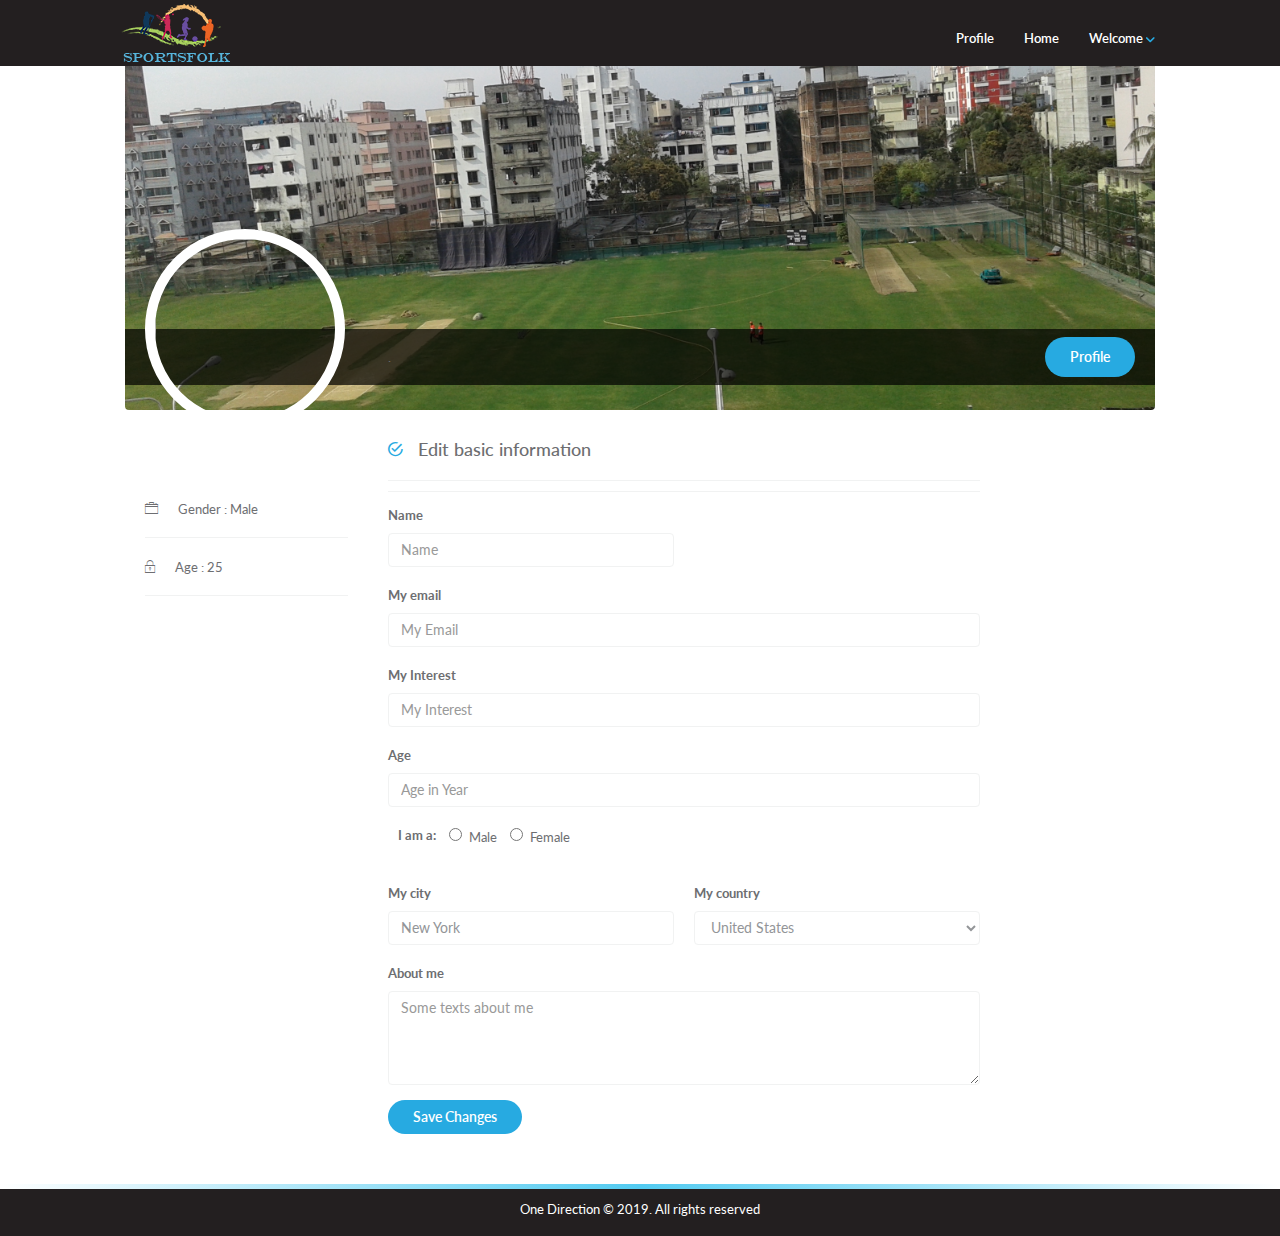
==== commit b260a9db: "interest added in edit file" ====
--- a/edit-profile-info.html
+++ b/edit-profile-info.html
@@ -128,7 +128,7 @@
                   <div class="line"></div>
                 </div>
                 <div class="edit-block">
-                  <form name="basic-info" id="basic-info" class="form-inline">
+                  <!-- <form name="basic-info" id="basic-info" class="form-inline" action="#"> -->
                     <div class="row">
                       <div class="form-group col-xs-6">
                         <label for="firstname">Name</label>
@@ -142,11 +142,24 @@
                     <div class="row">
                       <div class="form-group col-xs-12">
                         <label for="email">My email</label>
-                        <input id="email" class="form-control input-group-lg" type="text" name="Email" title="Enter Email" placeholder="My Email" value="yusuf@gmail.com" />
+                        <input id="email" class="form-control input-group-lg" type="text" name="Email" title="Enter Email" placeholder="My Email" value="" />
                       </div>
                     </div>
-                    <div class="row">
-                      <p class="custom-label"><strong>Date of Birth</strong></p>
+										<div class="row">
+                      <div class="form-group col-xs-12">
+                        <label for="email">My Interest</label>
+                        <input id="interest" class="form-control input-group-lg" type="text" name="interest" title="Enter Interest" placeholder="My Interest" value="" />
+                      </div>
+                    </div>
+										<div class="row">
+                      <div class="form-group col-xs-12">
+                        <label for="age">Age</label>
+                        <input id="age" class="form-control input-group-lg" type="text" name="age" title="Enter Age in Years" placeholder="Age in Year" value="" />
+                      </div>
+                    </div>
+
+                    <!-- <div class="row">
+                      <p class="custom-label"><strong>Age</strong></p>
                       <div class="form-group col-sm-3 col-xs-6">
                         <label for="month" class="sr-only"></label>
                         <select class="form-control" id="day">
@@ -220,7 +233,7 @@
                           <option>2012</option>
                         </select>
                       </div>
-                    </div>
+                    </div> -->
                       <span class="custom-label"><strong>I am a: </strong></span>
                       <label class="radio-inline">
                         <input type="radio" class="gen_male" name="optradio" value="Male" >Male
@@ -493,11 +506,11 @@
                     <div class="row">
                       <div class="form-group col-xs-12">
                         <label for="my-info">About me</label>
-                        <textarea id="my-info" name="information" class="form-control" placeholder="Some texts about me" rows="4" cols="400">I am very much interested for outdoor games.  Its gives me sprit to do daily works and keeps free from stress.  So, I am looking for people who have interest in outdoor games  to play in nearest locations. </textarea>
+                        <textarea id="my-info" name="information" class="form-control" placeholder="Some texts about me" rows="4" cols="400"></textarea>
                       </div>
                     </div>
-                    <button class="btn btn-primary save_change">Save Changes</button>
-                  </form>
+                    <button class="btn btn-primary save_change" id="save_edit">Save Changes</button>
+                  <!-- </form> -->
                 </div>
               </div>
             </div>
@@ -576,18 +589,30 @@
 			const age = store.any($rdf.sym(person), VCARD('age'));
 			//alert(age);
 			$(".age").text(age);
+			$("#age").val(age);
+
+			const email = store.any($rdf.sym(person), FOAF('email'));
+			//alert(email);
+			$("#email").val(email);
+
+			const interest = store.any($rdf.sym(person), FOAF('hobby'));
+			//alert(interest);
+			$("#interest").val(interest);
+
+			const about = store.any($rdf.sym(person), FOAF('about'));
+			$("#my-info").val(about);
 
 			const hasAddress = store.any($rdf.sym(person), VCARD('hasAddress'));
-			const locality = store.any($rdf.sym(hasAddress), VCARD('locality'));
+			const sex = store.any($rdf.sym(hasAddress), VCARD('sex'));
+			//alert(sex);
+			const gen = $(".gender").text(sex);
 			//alert(locality);
-			const gen = $(".gender").text(locality);
-			//alert(locality);
-
-			if(locality == 'Male'){
-				$(".gen_male").prop("checked", true);
+
+			if(gen == 'Female'){
+				$(".gen_female").prop("checked", true);
 				//alert(locality);
 			}else{
-				$(".gen_female").prop("checked", true);
+				$(".gen_male").prop("checked", true);
 			}
 
 			var hasPhoto = store.any($rdf.sym(person), VCARD('hasPhoto'));
@@ -617,7 +642,7 @@
 		greetUser();
 
 
-		 $('#firstname').blur(async function(){
+		 $('#save_edit').click(async function(){
 
 			 const session = await solid.auth.currentSession();
 
@@ -634,10 +659,9 @@
 
 			 const name_ol = store.any($rdf.sym(person), VCARD('fn'));
   		 //alert(name_ol);
-			 //
 			 const name_up = $("#firstname").val();
 			 //alert(name_up);
-			 //alert(doc);
+
 
 
 			 let ins = $rdf.st(me, VCARD('fn'), name_up, doc)
@@ -647,13 +671,66 @@
 				 else alert(message);
 			 })
 
-			 // let ins_age = $rdf.st(me, FOAF('gender'), 'Male', doc)
-			 // let del_age = []
-			 // //let del_age = store.statementsMatching(me, FOAF('hobby'),'', doc)
-			 // updater.update(del_age, ins_age, (uri, ok, message) => {
-			 //   if (ok) console.log('Created in FOAF '+ ins_age)
-				//  else alert(message);
-			 // })
+			 const interest_ol = store.any($rdf.sym(person), FOAF('hobby'));
+  		 //alert(name_ol);
+			 const interest_up = $("#interest").val();
+			 //alert(name_up);
+
+			 let interest_ins = $rdf.st(me, FOAF('hobby'), interest_up, doc)
+			 let interest_del = store.statementsMatching(me, FOAF('hobby'), interest_ol , doc) // null is wildcard
+			 updater.update(interest_del, interest_ins, (uri, ok, message) => {
+			   if (ok) console.log('Interest changed to '+ interest_up)
+				 else alert(message);
+			 })
+
+
+			 const age_ol = store.any($rdf.sym(person), VCARD('age'));
+  		 //alert(name_ol);
+			 const age_up = $("#age").val();
+			 //alert(name_up);
+
+			 let age_ins = $rdf.st(me, VCARD('age'), age_up, doc)
+			 let age_del = store.statementsMatching(me, VCARD('age'), age_ol , doc) // null is wildcard
+			 updater.update(age_del, age_ins, (uri, ok, message) => {
+			   if (ok) console.log('Age changed to '+ age_up)
+				 else alert(message);
+			 })
+
+			 const sex_ol = store.any($rdf.sym(person), VCARD('sex'));
+  		 //alert(sex_ol);
+			 const sex_up = $("input[name='optradio']:checked").val();
+			 //alert(sex_up);
+
+			 let sex_ins = $rdf.st(me, VCARD('sex'), sex_up, doc)
+			 let sex_del = store.statementsMatching(me, VCARD('sex'), sex_ol , doc) // null is wildcard
+			 updater.update(sex_del, sex_ins, (uri, ok, message) => {
+			   if (ok) console.log('Sex changed to '+ sex_up)
+				 else alert(message);
+			 })
+
+			 const email_ol = store.any($rdf.sym(person), FOAF('email'));
+  		 //alert(email_ol);
+			 const email_up = $("#email").val();
+			 //alert(email_up);
+
+			 let email_ins = $rdf.st(me, FOAF('email'), email_up, doc)
+			 let email_del = store.statementsMatching(me, FOAF('email'), email_ol , doc) // null is wildcard
+			 updater.update(email_del, email_ins, (uri, ok, message) => {
+			   if (ok) console.log('Email changed to '+ email_up)
+				 else alert(message);
+			 })
+
+			 const about_ol = store.any($rdf.sym(person), FOAF('about'));
+			 //alert(about_ol);
+			 const about_up = $("#my-info").val();
+			 //alert(about_up);
+
+			 let about_ins = $rdf.st(me, FOAF('about'), about_up, doc)
+			 let about_del = store.statementsMatching(me, FOAF('about'), about_ol , doc) // null is wildcard
+			 updater.update(about_del, about_ins, (uri, ok, message) => {
+				 if (ok) console.log('About changed to '+ about_up)
+				 else alert(message);
+			 })
 
 		 });
 
